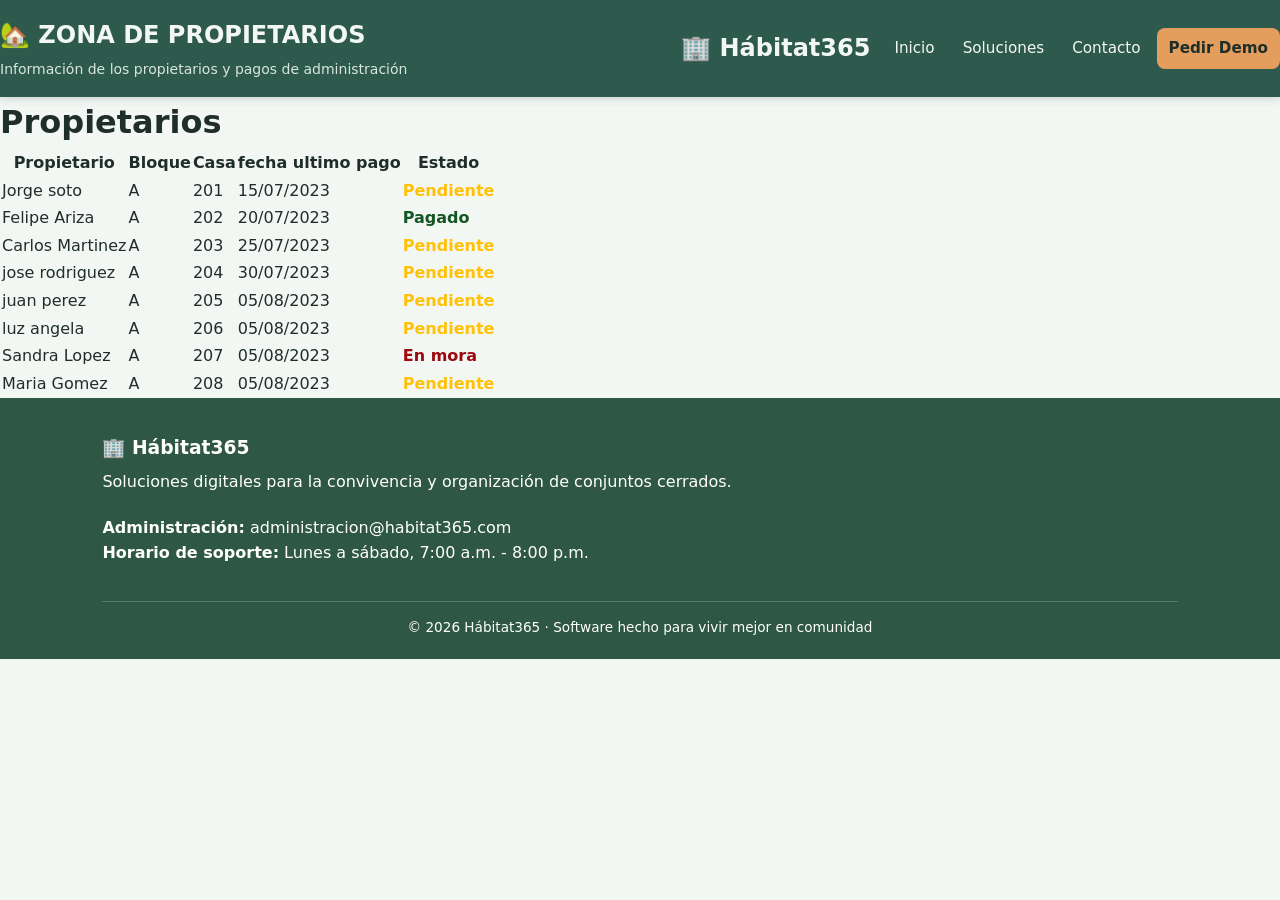
==== propietarios.html @ 3c7d38a1 "se agrega la seccion propietarios" ====
<!DOCTYPE html>
<html lang="en">
<head>
    <meta charset="UTF-8">
    <meta name="viewport" content="width=device-width, initial-scale=1.0">
    <link rel="stylesheet" href="CSS/styles.css">
    <script src="JS/scriptPropietarios.js" defer></script>
    <title>Propietarios</title>
</head>
    
<body>
  <header class="header">
    <div class="header-titulo">
      <h1>🏡 ZONA DE PROPIETARIOS</h1>
      <p>Información de los propietarios y pagos de administración</p>
    </div>

    <div class="header_contenido">
      <a href="#inicio" class="logo">🏢 Hábitat365</a>
      <button class="menu-boton" aria-label="Abrir menú">☰</button>
      <nav>
        <ul class="nav_lista">
          <li><a href="index.html">Inicio</a></li>
          <li><a href="#soluciones">Soluciones</a></li>
          <li><a href="#contacto">Contacto</a></li>
          <li><a href="#contacto" class="nav_destacado">Pedir Demo</a></li>
        </ul>
      </nav>
    </div>
  </header>

    <h1>Propietarios</h1>
    <table>
        <thead>
        <tr>
            <th>Propietario</th>
            <th>Bloque</th>
            <th>Casa</th>
            <th>fecha ultimo pago</th>
            <th>Estado</th>
        </tr>
        </thead>
        <tbody id="tabla-body">
            <!-- Las filas de la tabla se generarán dinámicamente aquí -->
        </tbody>
    </table>
    <div id="resumen">
    </div>
        <!-- Pie de página profesional -->
    <footer id="contacto">
        <div>
            <h3>🏢 Hábitat365</h3>
            <p>Soluciones digitales para la convivencia y organización de conjuntos cerrados.</p>
        </div>
        <div>
            <p><strong>Administración:</strong> administracion@habitat365.com</p>
            <p><strong>Horario de soporte:</strong> Lunes a sábado, 7:00 a.m. - 8:00 p.m.</p>
        </div>
        <p class="p-footer">&copy; 2026 Hábitat365 · Software hecho para vivir mejor en comunidad</p>
    </footer>
</body>
</html>
---- CSS/styles.css ----
/* ===== PASO 3: Reset y box-sizing ===== */
* {
    box-sizing: border-box;
    margin: 0;
    padding: 0;
}

/* ===== PASO 4: Tipografía base con unidades relativas ===== */
html {
    font-size: 100%;
    /* 1rem = 16px */
    scroll-behavior: smooth;
}

body {
    font-family: system-ui, "Segoe UI", Roboto, Arial, sans-serif;
    font-size: 1rem;
    line-height: 1.6;
    color: #1f2e29;
    /* Verde muy oscuro para leer cómodo */
    background-color: #f3f7f4;
    /* Fondo verde salvia muy claro y cálido */
}

a {
    color: inherit;
    text-decoration: none;
}

ul {
    list-style: none;
}

h2 {
    font-size: 1.75rem;
    color: #2d5a4c;
    /* Verde bosque cálido */
    text-align: center;
    margin-bottom: 1.5rem;
}

/* ===== PASO 5: Imágenes fluidas ===== */
img {
    max-width: 100%;
    height: auto;
    display: block;
}

/* ===== PASO 6: Contenedor ===== */
.contenedor {
    width: 90%;
    max-width: 1100px;
    margin: 0 auto;
}

.cal-contenedor {
    width: 90%;
    max-width: 1100px;
    margin: 20px auto;
    display: flex;
    align-items: flex-start;
    gap: 20px;
}

/* ===== PASO 7: Encabezado y menú (móvil) ===== */
.header {
    background-color: #2d5a4c;
    /* Verde bosque cálido principal */
    color: #f3f7f4;
    padding: 1rem 0;
    position: sticky;
    top: 0;
    z-index: 100;
    box-shadow: 0 2px 8px rgba(27, 56, 47, 0.18);
}

.header_contenido {
    display: flex;
    flex-wrap: wrap;
    justify-content: space-between;
    align-items: center;
    gap: 0.75rem;
}

.logo {
    font-size: 1.5rem;
    font-weight: 700;
}

.menu-boton {
    background-color: transparent;
    color: #f3f7f4;
    border: 1px solid rgba(243, 247, 244, 0.55);
    border-radius: 0.5rem;
    padding: 0.35rem 0.7rem;
    font-size: 1.25rem;
    line-height: 1;
    cursor: pointer;
}

.header nav {
    width: 100%;
}

.nav_lista {
    display: none;
    flex-direction: column;
    align-items: center;
    gap: 0.5rem;
    padding-top: 0.75rem;
}

.nav_lista.abierto {
    display: flex;
}

.nav_lista a {
    display: block;
    padding: 0.5rem 1rem;
    border-radius: 0.5rem;
}

.nav_lista a:hover {
    background-color: rgba(255, 255, 255, 0.15);
}

.nav_destacado {
    background-color: #e39d5c;
    /* Acento terracota/arena cálida */
    color: #1f2e29;
    font-weight: 700;
}

.nav_destacado:hover {
    background-color: #ebb078;
}

/* ===== PASO 8: Hero (móvil) ===== */
.hero {
    padding: 3rem 0;
}

.hero_contenido {
    display: grid;
    gap: 2rem;
    align-items: center;
}

.hero h1 {
    font-size: 2rem;
    line-height: 1.2;
    color: #23473c;
    margin-bottom: 1rem;
}

.hero p {
    margin-bottom: 1.5rem;
    color: #3b4f48;
}

.boton {
    display: inline-block;
    background-color: #3d7a64;
    /* Verde salvia vivo */
    color: #ffffff;
    padding: 0.75rem 1.5rem;
    border-radius: 0.5rem;
    font-weight: 700;
    cursor: pointer;
    transition: background-color 0.25s ease, transform 0.2s ease;
}

.boton:hover {
    background-color: #2d5a4c;
    transform: translateY(-2px);
}

.hero_imagen {
    width: 100%;
    border-radius: 1.5rem;
    box-shadow: 0 8px 20px rgba(45, 90, 76, 0.15);
}

/* ===== PASO 9: Tarjetas de soluciones (móvil: 1 columna) ===== */
.productos {
    background-color: #ffffff;
    padding: 3rem 0;
}

.tarjetas {
    display: grid;
    grid-template-columns: 1fr;
    gap: 1.5rem;
}

.tarjeta {
    background-color: #f3f7f4;
    /* Mismo tono suave del fondo para armonía visual */
    border-radius: 1rem;
    overflow: hidden;
    box-shadow: 0 2px 8px rgba(45, 90, 76, 0.08);
    display: flex;
    flex-direction: column;
    transition: transform 0.2s ease;
}

.tarjeta:hover {
    transform: translateY(-4px);
}

.tarjeta img {
    width: 100%;
    height: 200px;
    object-fit: cover;
}

.tarjeta_cuerpo {
    padding: 1rem 1.25rem 1.5rem;
    display: flex;
    flex-direction: column;
    flex-grow: 1;
}

.tarjeta h3 {
    color: #2d5a4c;
    margin-bottom: 0.5rem;
}

.tarjeta p {
    flex-grow: 1;
    color: #3b4f48;
}

/* Quita el subrayado y mantiene los colores originales de la tarjeta */
.tarjeta-enlace {
    text-decoration: none;
    color: inherit;
    display: block;
    /* Permite que ocupe todo el espacio de la columna */
    transition: transform 0.2s ease, box-shadow 0.2s ease;
}

/* Efecto visual cuando pasas el cursor (te paras) encima */
.tarjeta-enlace:hover {
    transform: translateY(-5px);
    /* Eleva ligeramente la tarjeta hacia arriba */
    cursor: pointer;
    /* Muestra la manito de enlace */
}

.precio {
    display: block;
    margin-top: 0.75rem;
    font-weight: 700;
    color: #3d7a64;
}

/* ===== PASO 10: Contacto y pie de página (móvil) ===== */
.contacto {
    padding: 3rem 0;
}

.contacto_grid {
    display: flex;
    flex-direction: column;
    gap: 1rem;
}

.contacto_bloque {
    background-color: #ffffff;
    padding: 1.5rem;
    border-radius: 1rem;
    text-align: center;
    border-bottom: 4px solid #6b9e8a;
    /* Línea verde salvia suave en la base */
    box-shadow: 0 2px 8px rgba(45, 90, 76, 0.06);
}

.contacto_bloque h3 {
    color: #2d5a4c;
    margin-bottom: 0.25rem;
}

footer {
    background-color: #2f5745;
    color: white;
    padding: 35px 8% 20px;
    display: flex;
    flex-wrap: wrap;
    justify-content: space-between;
    gap: 20px;
}

footer .p-footer {
    width: 100%;
    text-align: center;
    margin-top: 15px;
    padding-top: 15px;
    border-top: 1px solid rgba(255, 255, 255, 0.2);
    font-size: 0.85rem;
}

/* ===== PASO 12: Tablet (768px en adelante) ===== */
@media (min-width: 768px) {
    .header_contenido {
        flex-direction: row;
        flex-wrap: nowrap;
        justify-content: space-between;
    }

    .header nav {
        width: auto;
    }

    .nav_lista {
        display: flex;
        flex-direction: row;
        gap: 0.25rem;
        padding-top: 0;
    }

    .nav_lista a {
        padding: 0.5rem 0.75rem;
    }

    .hero h1 {
        font-size: 2.5rem;
    }

    .tarjetas {
        grid-template-columns: repeat(2, 1fr);
    }

    .contacto_grid {
        flex-direction: row;
    }

    .contacto_bloque {
        flex: 1;
    }

    .menu-boton {
        display: none;
    }

    .grid-footer {
        grid-template-columns: 1fr;
    }
}

/* ===== Encabezado directo (<header>) y calendario ===== */
header {
    background-color: #2d5a4c;
    color: #ffffff;
    padding: 15px 30px;
    display: flex;
    justify-content: space-between;
    align-items: center;
    flex-wrap: wrap;
    gap: 15px;
}

.header-titulo h1 {
    font-size: 24px;
    margin-bottom: 4px;
}

.header-titulo p {
    font-size: 14px;
    color: #d8e6df;
}

.calendario {
    flex: 2;
    min-width: 0;
    background-color: #ffffff;
    border-radius: 25px;
    box-shadow: 0 4px 12px rgba(0, 0, 0, 0.12);
    overflow: hidden;
}

.cal-cabecera {
    position: relative;
    display: flex;
    align-items: center;
    justify-content: center;
    background-color: #2d5a4c;
    padding: 16px 0 18px;
}

.anio {
    font-family: "Arial Black", Impact, sans-serif;
    font-weight: 900;
    font-size: 56px;
    line-height: 1;
    color: #ffffff;
}

.anillo {
    position: absolute;
    top: 50%;
    transform: translateY(-50%);
    width: 34px;
    height: 34px;
    border-radius: 50%;
    background-color: #ffffff;
    border: 6px solid #40c299;
}

.anillo.izq {
    left: 7%;
}

.anillo.der {
    right: 7%;
}

.cal-franja {
    height: 16px;
    background-color: #40c299;
}

.cal-cuerpo {
    padding: 16px 20px 20px;
}

.mes-nav {
    display: flex;
    align-items: center;
    justify-content: space-between;
    margin-bottom: 14px;
}

.mes-nav h3 {
    font-size: 22px;
    font-weight: bold;
    text-transform: capitalize;
    color: #111827;
}

.btn-nav {
    width: 40px;
    height: 40px;
    border: none;
    border-radius: 50%;
    background-color: #40c299;
    color: #ffffff;
    font-size: 24px;
    font-weight: bold;
    cursor: pointer;
}

.btn-nav:hover {
    background-color: #40c299;
}

.dias-semana,
.cuadricula {
    display: grid;
    grid-template-columns: 36px repeat(7, 1fr);
}

.dias-semana {
    background-color: #40c299;
    border-radius: 8px;
    color: #ffffff;
    font-weight: bold;
    font-size: 15px;
    text-align: center;
    padding: 8px 0;
    margin-bottom: 8px;
}

.cuadricula {
    row-gap: 4px;
}

.num-semana {
    display: flex;
    align-items: center;
    justify-content: center;
    color: #64748b;
    font-weight: bold;
    font-size: 13px;
}

.dia {
    position: relative;
    min-height: 58px;
    margin: 0 2px;
    border: 3px solid transparent;
    border-radius: 12px;
    background-color: transparent;
    font-family: inherit;
    font-size: 20px;
    font-weight: bold;
    color: #111827;
    cursor: pointer;
    display: flex;
    flex-direction: column;
    align-items: center;
    justify-content: center;
    gap: 4px;
}

.dia:hover:not(:disabled) {
    background-color: #f1f5f9;
    box-shadow: 0 3px 8px rgba(0, 0, 0, 0.12);
}

.dia.domingo {
    color: #2d5a4c;
}

.dia.parcial {
    background-color: #fef3c7;
}

.dia.lleno {
    background-color: #fee2e2;
}

.dia.hoy {
    border-color: #40c299;
}

.dia.hoy::before {
    content: "HOY";
    position: absolute;
    top: 2px;
    font-size: 9px;
    font-weight: bold;
    color: #1593e6;
}

.dia.seleccionado {
    background-color: #2d5a4c;
    border-color: #2d5a4c;
    color: #ffffff;
}

.dia.seleccionado::before {
    color: #ffffff;
}

.dia:disabled,
.dia.pasado {
    background-color: transparent;
    color: #cbd5e1;
    cursor: not-allowed;
    box-shadow: none;
}

.dia.pasado.domingo {
    color: #fecaca;
}

.puntos {
    display: flex;
    gap: 3px;
}

.punto {
    display: inline-block;
    width: 8px;
    height: 8px;
    border-radius: 50%;
}

.punto.verde {
    background-color: #22c55e;
}

.punto.rojo {
    background-color: #ef4444;
}

.leyenda {
    display: flex;
    flex-wrap: wrap;
    gap: 8px 18px;
    margin-top: 18px;
    font-size: 13px;
    color: #64748b;
}

.leyenda span {
    display: flex;
    align-items: center;
    gap: 6px;
}

.cuadro {
    display: inline-block;
    width: 14px;
    height: 14px;
    border-radius: 4px;
}

.cuadro.parcial {
    background-color: #fef3c7;
    border: 1px solid #fcd34d;
}

.cuadro.lleno {
    background-color: #fee2e2;
    border: 1px solid #fca5a5;
}

.cal-pie {
    background-color: #2d5a4c;
    padding: 10px;
    text-align: center;
}

.btn-hoy {
    padding: 5px 20px;
    border: 2px solid #ffffff;
    border-radius: 20px;
    background-color: transparent;
    color: #ffffff;
    font-weight: bold;
    font-size: 14px;
    cursor: pointer;
}

.btn-hoy:hover {
    background-color: #ffffff;
    color: #2d5a4c;
}

.panel {
    flex: 1;
    min-width: 280px;
    background-color: #ffffff;
    border-radius: 14px;
    box-shadow: 0 4px 12px rgba(0, 0, 0, 0.12);
    padding: 20px;
}

.panel h3 {
    font-size: 18px;
    text-transform: capitalize;
    margin-bottom: 4px;
}

.panel .resumen {
    color: #64748b;
    font-size: 14px;
    margin-bottom: 16px;
}

.panel .placeholder {
    text-align: center;
    color: #64748b;
    padding: 32px 8px;
}

.area {
    border: 1px solid #e2e8f0;
    border-left: 5px solid #22c55e;
    border-radius: 10px;
    padding: 12px;
    margin-bottom: 12px;
    background-color: #ffffff;
}

.area.ocupada {
    border-left-color: #ef4444;
    background-color: #fff7f7;
}

.area-cabecera {
    display: flex;
    align-items: center;
    justify-content: space-between;
    gap: 8px;
}

.area-nombre {
    font-weight: bold;
}

.btn-estado {
    border: none;
    border-radius: 20px;
    padding: 6px 14px;
    font-size: 13px;
    font-weight: bold;
    color: #ffffff;
    cursor: pointer;
    background-color: #22c55e;
}

.btn-estado.ocupado {
    background-color: #ef4444;
}

.area input {
    width: 100%;
    margin-top: 10px;
    padding: 8px 10px;
    border: 1px solid #cccccc;
    border-radius: 8px;
    font-size: 14px;
}

.area input:focus {
    outline: none;
    border-color: #2d5a4c;
}

.btn-cerrar {
    margin-top: 8px;
    width: 100%;
    padding: 8px;
    border: 1px solid #cccccc;
    border-radius: 8px;
    background-color: #f8fafc;
    color: #333333;
    font-weight: bold;
    cursor: pointer;
}

.btn-cerrar:hover {
    background-color: #e2e8f0;
}

footer h3 {
    margin-bottom: 6px;
}

/* ===== Estilos del Sorteo de Parqueaderos ===== */
header h2 {
    color: #ffffff;
    font-size: 1.35rem;
    margin-bottom: 0.15rem;
}

header>div p {
    font-size: 0.9rem;
    color: #d8e6df;
}

header nav {
    display: flex;
    flex-wrap: wrap;
    align-items: center;
    gap: 0.75rem;
}

header nav a {
    padding: 0.45rem 0.85rem;
    border-radius: 0.5rem;
    font-size: 0.95rem;
}

header nav a:hover {
    background-color: rgba(255, 255, 255, 0.15);
}

header nav a[href="#sorteo"] {
    background-color: #e39d5c;
    color: #1f2e29;
    font-weight: 700;
}

header nav a[href="#sorteo"]:hover {
    background-color: #ebb078;
}

#sorteo.hero {
    width: 90%;
    max-width: 760px;
    margin: 2.5rem auto;
    padding: 2rem 1.5rem;
    background-color: #ffffff;
    border-radius: 1.25rem;
    box-shadow: 0 6px 20px rgba(45, 90, 76, 0.1);
    text-align: center;
}

#sorteo>div:first-of-type {
    display: grid;
    grid-template-columns: 1fr;
    gap: 0.55rem;
    max-width: 460px;
    margin: 0 auto;
    text-align: left;
}

#sorteo label {
    font-weight: 600;
    color: #2d5a4c;
    margin-top: 0.35rem;
}

#sorteo input {
    width: 100%;
    padding: 0.7rem 0.9rem;
    border: 1px solid #bfd1c9;
    border-radius: 0.5rem;
    font-size: 1rem;
    font-family: inherit;
    color: #1f2e29;
    background-color: #f9fbfa;
}

#sorteo input:focus {
    outline: none;
    border-color: #3d7a64;
    background-color: #ffffff;
}

#btn-sortear {
    margin-top: 0.75rem;
    width: 100%;
    padding: 0.85rem 1.5rem;
    border: none;
    border-radius: 0.5rem;
    background-color: #3d7a64;
    color: #ffffff;
    font-size: 1rem;
    font-weight: 700;
    cursor: pointer;
    transition: background-color 0.25s ease, transform 0.2s ease;
}

#btn-sortear:hover {
    background-color: #2d5a4c;
    transform: translateY(-2px);
}

#resultado {
    margin-top: 1.5rem;
    padding: 1rem 1.25rem;
    border-left: 4px solid #3d7a64;
    text-align: left;
    font-weight: 600;
}

#resultado:empty {
    display: none;
}

.seccion {
    width: 90%;
    max-width: 1100px;
    margin: 0 auto 3rem;
    padding: 2.5rem 1.5rem;
    background-color: #ffffff;
    border-radius: 1.25rem;
    box-shadow: 0 4px 14px rgba(45, 90, 76, 0.06);
}

.cajas {
    display: grid;
    grid-template-columns: 1fr;
    gap: 1.5rem;
}

.cajas .tarjeta {
    padding: 1.5rem;
}

/* ===== PASO 13: Escritorio (1024px en adelante) ===== */
@media (min-width: 1024px) {
    .hero {
        padding: 5rem 0;
    }

    .hero_contenido {
        grid-template-columns: 1fr 1fr;
        align-items: center;
    }

    .hero h1 {
        font-size: 3rem;
    }

    .tarjetas {
        grid-template-columns: repeat(3, 1fr);
    }

    .cajas {
        grid-template-columns: repeat(3, 1fr);
    }
}

@media (max-width: 800px) {
    .header {
        padding: 15px 20px;
    }

    .header_contenido {
        width: 100%;
        justify-content: space-between;
        flex-wrap: wrap;
    }

    .menu-boton {
        display: block;
    }

    .header_contenido nav {
        display: none;
        width: 100%;
    }

    .header_contenido nav.activo {
        display: block;
    }

    .nav_lista {
        flex-direction: column;
        align-items: stretch;
        gap: 10px;
        margin-top: 12px;
        padding-top: 12px;
        border-top: 1px solid #3f7564;
    }

    .nav_lista a {
        display: block;
        padding: 8px 10px;
    }

    .nav_destacado {
        text-align: center;
    }

    .contenedor {
        flex-direction: column;
        margin: 20px auto;
        padding: 0 12px;
    }

    .calendario,
    .panel {
        width: 100%;
        flex: none;
    }

    .anio {
        font-size: 40px;
    }

    .anillo {
        width: 26px;
        height: 26px;
        border-width: 5px;
    }

    .cal-cuerpo {
        padding: 12px 10px 16px;
    }

    .dias-semana,
    .cuadricula {
        grid-template-columns: 26px repeat(7, 1fr);
    }

    .dias-semana {
        font-size: 13px;
    }

    .dia {
        min-height: 46px;
        font-size: 16px;
        margin: 0 1px;
    }

    .punto {
        width: 6px;
        height: 6px;
    }

    footer {
        flex-direction: column;
        padding: 20px;
        text-align: center;
    }
}

/* ===== PASO 13: Escritorio (1024px en adelante) ===== */
@media (min-width: 1024px) {
    .hero {
        padding: 5rem 0;
    }

    .hero_contenido {
        grid-template-columns: 1fr 1fr;
        align-items: center;
    }

    .hero h1 {
        font-size: 3rem;
    }

    .tarjetas {
        grid-template-columns: repeat(3, 1fr);
    }
}
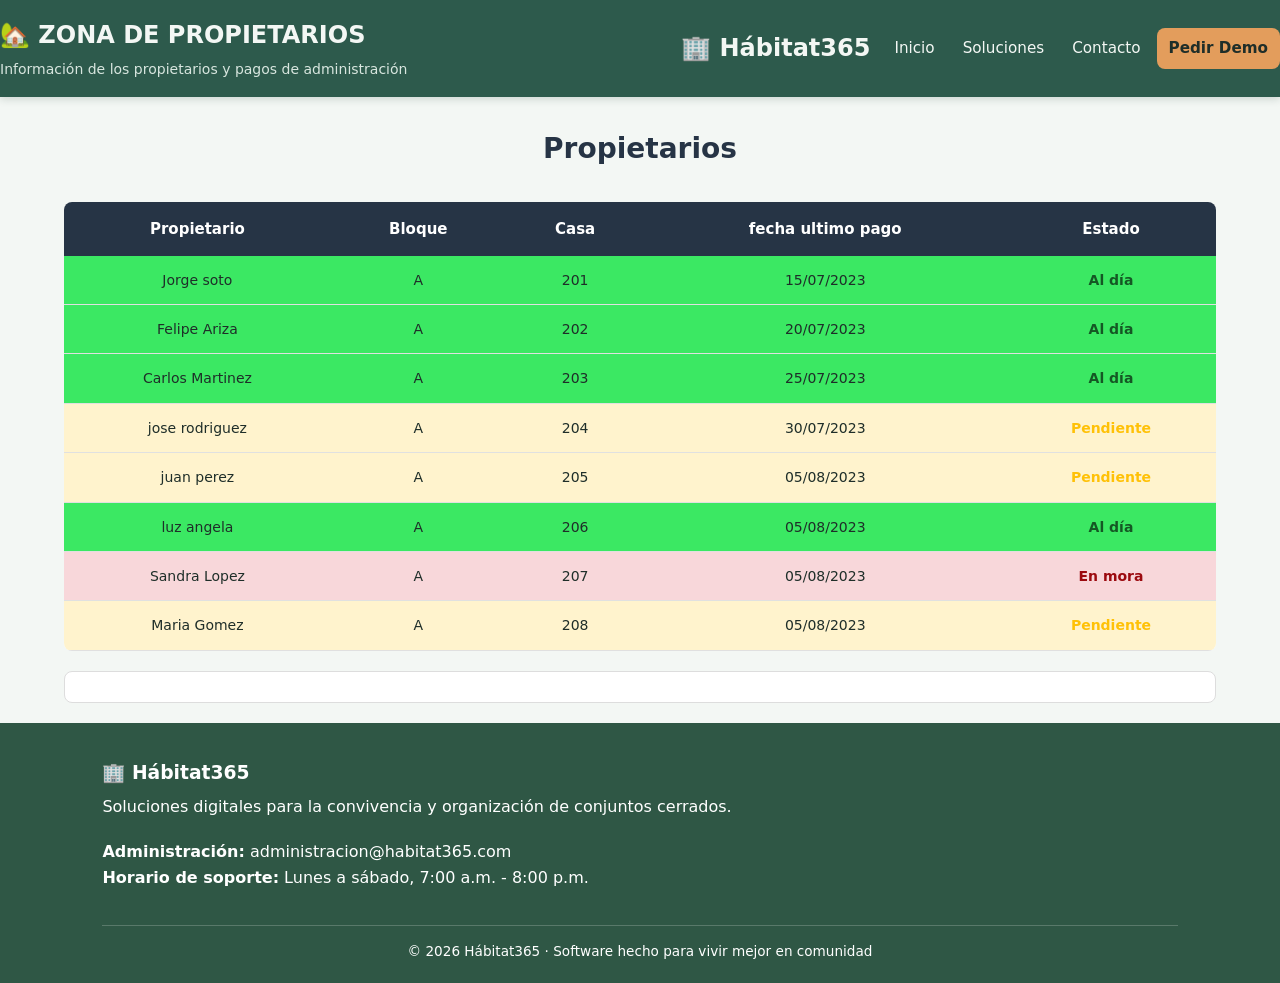
==== commit 72c4748d: "se arreglan estilos en porpietarios" ====
--- a/propietarios.html
+++ b/propietarios.html
@@ -29,7 +29,7 @@
     </div>
   </header>
 
-    <h1>Propietarios</h1>
+    <h1 class="tituloP">Propietarios</h1>
     <table>
         <thead>
         <tr>
--- a/CSS/styles.css
+++ b/CSS/styles.css
@@ -862,6 +862,71 @@
 .cajas .tarjeta {
     padding: 1.5rem;
 }
+.tituloP {
+    text-align: center;
+    color: #263445;
+    margin: 30px 0;
+    font-size: 28px;
+}
+table {  
+    width: 90%;
+    margin: 20px auto;
+    border-collapse: collapse;
+    background-color: white;
+    border-radius: 8px;
+    overflow: hidden;
+} 
+ 
+
+th {
+    background-color: #263445;
+    color: white;
+    padding: 15px;
+    text-align: center;
+    font-size: 15px;
+}
+
+td {
+    padding: 13px;
+    border-bottom: 1px solid #e0e0e0;
+    text-align: center;
+    font-size: 14px;
+} 
+/* FILAS ALTERNADAS */
+tbody tr:nth-child(even) {
+    background-color: #f8f9fa;
+}
+
+/* EFECTO AL PASAR EL MOUSE */
+tbody tr:hover {
+    background-color: #e8eef5;
+}
+
+/* ESTADO: MORA */
+.Mora {
+    background-color: #f8d7da !important;
+}
+
+/* ESTADO: PENDIENTE */
+.Pendiente {
+    background-color: #fff3cd !important;
+}
+
+/* ESTADO: PAGADO */
+.pagado {
+    background-color: #3be863 !important;
+}
+
+/* RESUMEN */
+#resumen {
+    width: 90%;
+    margin: 20px auto;
+    padding: 15px;
+    background-color: white;
+    border: 1px solid #ddd;
+    border-radius: 8px;
+    text-align: center;
+} 
 
 /* ===== PASO 13: Escritorio (1024px en adelante) ===== */
 @media (min-width: 1024px) {
@@ -1000,4 +1065,4 @@
     .tarjetas {
         grid-template-columns: repeat(3, 1fr);
     }
-}+}
